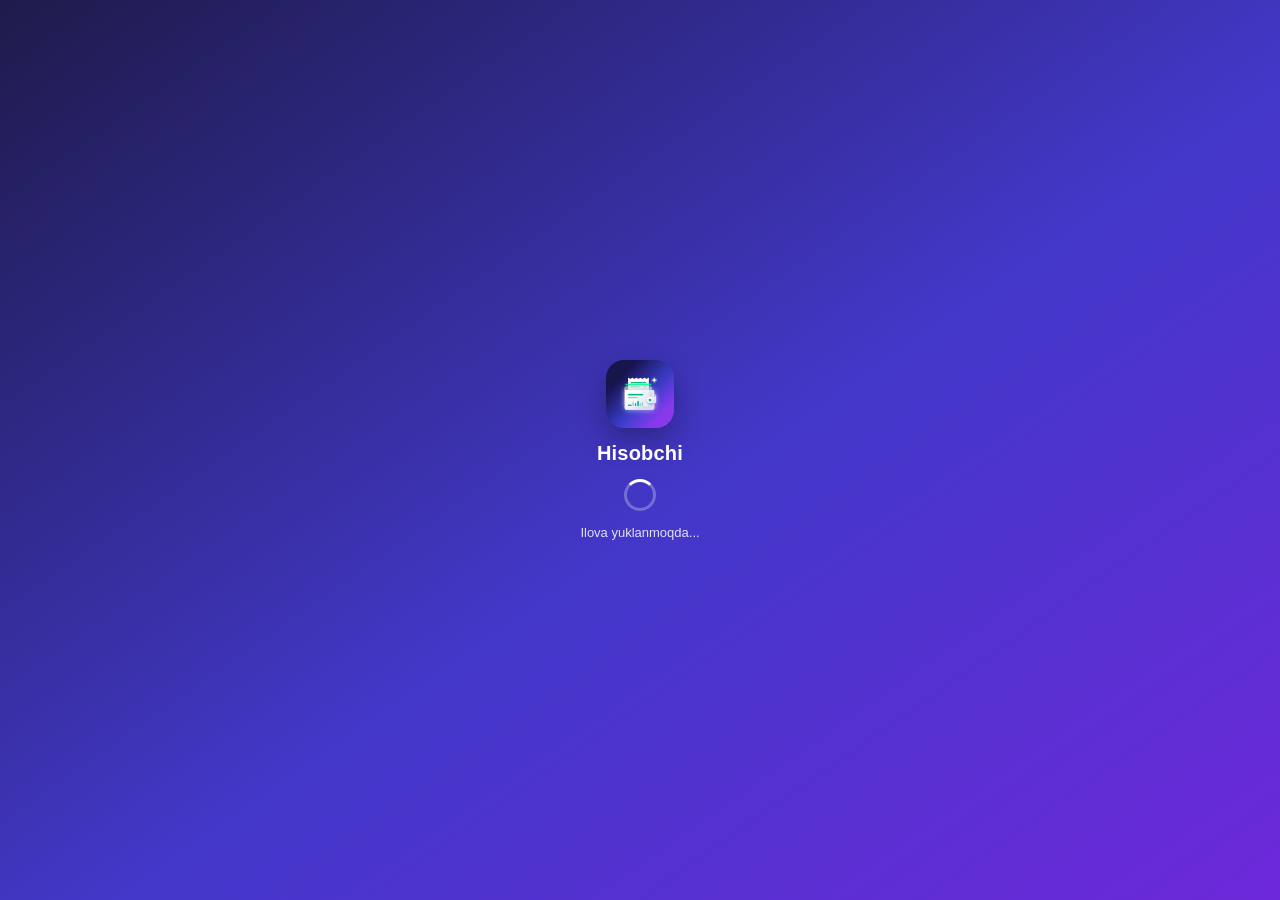
==== mobile/web/index.html @ 9823d7cf "v1.0.20: Telegram groups & bot hub in APK/Mini App and streamlined bot menus" ====
<!DOCTYPE html>
<html lang="uz">
<head>
  <base href="$FLUTTER_BASE_HREF">
  <meta charset="UTF-8">
  <meta content="IE=Edge" http-equiv="X-UA-Compatible">
  <meta name="viewport" content="width=device-width, initial-scale=1.0, maximum-scale=1.0, user-scalable=no, viewport-fit=cover">
  <meta name="description" content="Hisobchi — Kunlik kassa va nakladnoy tizimi">
  <meta name="mobile-web-app-capable" content="yes">
  <meta name="apple-mobile-web-app-capable" content="yes">
  <meta name="apple-mobile-web-app-status-bar-style" content="black-translucent">
  <meta name="apple-mobile-web-app-title" content="Hisobchi">
  <link rel="apple-touch-icon" href="icons/Icon-192.png">
  <link rel="icon" type="image/png" href="favicon.png">
  <link rel="manifest" href="manifest.json">
  <title>Hisobchi</title>
  <script src="https://telegram.org/js/telegram-web-app.js"></script>
  <script>
    (function () {
      function getTg() {
        return (window.Telegram && window.Telegram.WebApp) ? window.Telegram.WebApp : null;
      }

      window.HisobchiWebBridge = {
        init: function () {
          try {
            var tg = getTg();
            if (!tg) return;
            if (typeof tg.ready === 'function') tg.ready();
            if (typeof tg.expand === 'function') tg.expand();
            if (typeof tg.disableVerticalSwipes === 'function') {
              try { tg.disableVerticalSwipes(); } catch (_) {}
            }
          } catch (_) {}
        },
        getInitData: function () {
          try {
            var tg = getTg();
            return (tg && tg.initData) ? String(tg.initData) : '';
          } catch (_) {
            return '';
          }
        },
        getColorScheme: function () {
          try {
            var tg = getTg();
            return (tg && tg.colorScheme) ? String(tg.colorScheme) : '';
          } catch (_) {
            return '';
          }
        },
        syncChromeColors: function (isDark) {
          try {
            var tg = getTg();
            if (!tg) return;
            var bg = isDark ? '#090D18' : '#F3F5FA';
            var hdr = isDark ? '#13192B' : '#4338CA';
            if (typeof tg.setBackgroundColor === 'function') tg.setBackgroundColor(bg);
            if (typeof tg.setHeaderColor === 'function') tg.setHeaderColor(hdr);
          } catch (_) {}
        },
        tryTelegramDownload: function (url, filename) {
          try {
            var tg = getTg();
            if (tg && typeof tg.downloadFile === 'function') {
              tg.downloadFile({ url: url, file_name: filename });
              return true;
            }
            if (tg && typeof tg.openLink === 'function') {
              tg.openLink(url);
              return true;
            }
          } catch (_) {}
          return false;
        },
        openTelegramLink: function (url) {
          try {
            var tg = getTg();
            if (tg && url && url.indexOf('https://t.me/') === 0 && typeof tg.openTelegramLink === 'function') {
              tg.openTelegramLink(url);
              return true;
            }
            if (tg && typeof tg.openLink === 'function') {
              tg.openLink(url);
              return true;
            }
            window.open(url, '_blank');
            return true;
          } catch (_) {
            return false;
          }
        },
        downloadBlob: function (bytes, filename) {
          var blob = new Blob([bytes], {
            type: 'application/vnd.openxmlformats-officedocument.spreadsheetml.sheet'
          });
          var objectUrl = URL.createObjectURL(blob);
          var a = document.createElement('a');
          a.href = objectUrl;
          a.download = filename;
          document.body.appendChild(a);
          a.click();
          setTimeout(function () {
            document.body.removeChild(a);
            URL.revokeObjectURL(objectUrl);
          }, 1200);
        },
        pickFile: function (accept) {
          return new Promise(function (resolve) {
            var input = document.createElement('input');
            input.type = 'file';
            input.accept = accept || '';
            input.style.display = 'none';
            var settled = false;
            function finish(result) {
              if (settled) return;
              settled = true;
              window.removeEventListener('focus', onFocusBack);
              if (input.parentNode) input.parentNode.removeChild(input);
              resolve(result);
            }
            function onFocusBack() {
              setTimeout(function () {
                if (!settled && (!input.files || input.files.length === 0)) {
                  finish(null);
                }
              }, 600);
            }
            input.onchange = function () {
              var file = input.files && input.files[0];
              if (!file) {
                finish(null);
                return;
              }
              var reader = new FileReader();
              reader.onload = function () {
                finish({
                  name: file.name || 'file',
                  bytes: new Uint8Array(reader.result)
                });
              };
              reader.onerror = function () { finish(null); };
              reader.readAsArrayBuffer(file);
            };
            input.oncancel = function () { finish(null); };
            window.addEventListener('focus', onFocusBack, { once: true });
            document.body.appendChild(input);
            input.click();
          });
        }
      };

      window.HisobchiWebBridge.init();
    })();
  </script>
  <style>
    html, body {
      margin: 0;
      padding: 0;
      width: 100%;
      height: 100%;
      overflow: hidden;
      background: #F3F5FA;
      font-family: -apple-system, BlinkMacSystemFont, "Segoe UI", Roboto, sans-serif;
    }
    #hisobchi-splash {
      position: fixed;
      inset: 0;
      z-index: 9999;
      display: flex;
      flex-direction: column;
      align-items: center;
      justify-content: center;
      gap: 14px;
      background: linear-gradient(145deg, #1E1B4B 0%, #4338CA 55%, #6D28D9 100%);
      color: #FFFFFF;
      transition: opacity 0.22s ease;
    }
    #hisobchi-splash img {
      width: 68px;
      height: 68px;
      border-radius: 18px;
      box-shadow: 0 12px 28px rgba(0, 0, 0, 0.28);
    }
    #hisobchi-splash .title {
      font-size: 20px;
      font-weight: 800;
      letter-spacing: 0.2px;
    }
    #hisobchi-splash .sub {
      font-size: 13px;
      opacity: 0.85;
    }
    #hisobchi-splash .spinner {
      width: 26px;
      height: 26px;
      border-radius: 50%;
      border: 3px solid rgba(255, 255, 255, 0.28);
      border-top-color: #FFFFFF;
      animation: hspin 0.8s linear infinite;
    }
    @keyframes hspin {
      to { transform: rotate(360deg); }
    }
  </style>
</head>
<body>
  <div id="hisobchi-splash">
    <img src="icons/Icon-192.png" alt="Hisobchi">
    <div class="title">Hisobchi</div>
    <div class="spinner"></div>
    <div class="sub">Ilova yuklanmoqda...</div>
  </div>
  <script>
    window.addEventListener('flutter-first-frame', function () {
      var el = document.getElementById('hisobchi-splash');
      if (el) {
        el.style.opacity = '0';
        setTimeout(function () {
          if (el.parentNode) el.parentNode.removeChild(el);
        }, 250);
      }
    });
  </script>
  <script src="flutter_bootstrap.js" async></script>
</body>
</html>
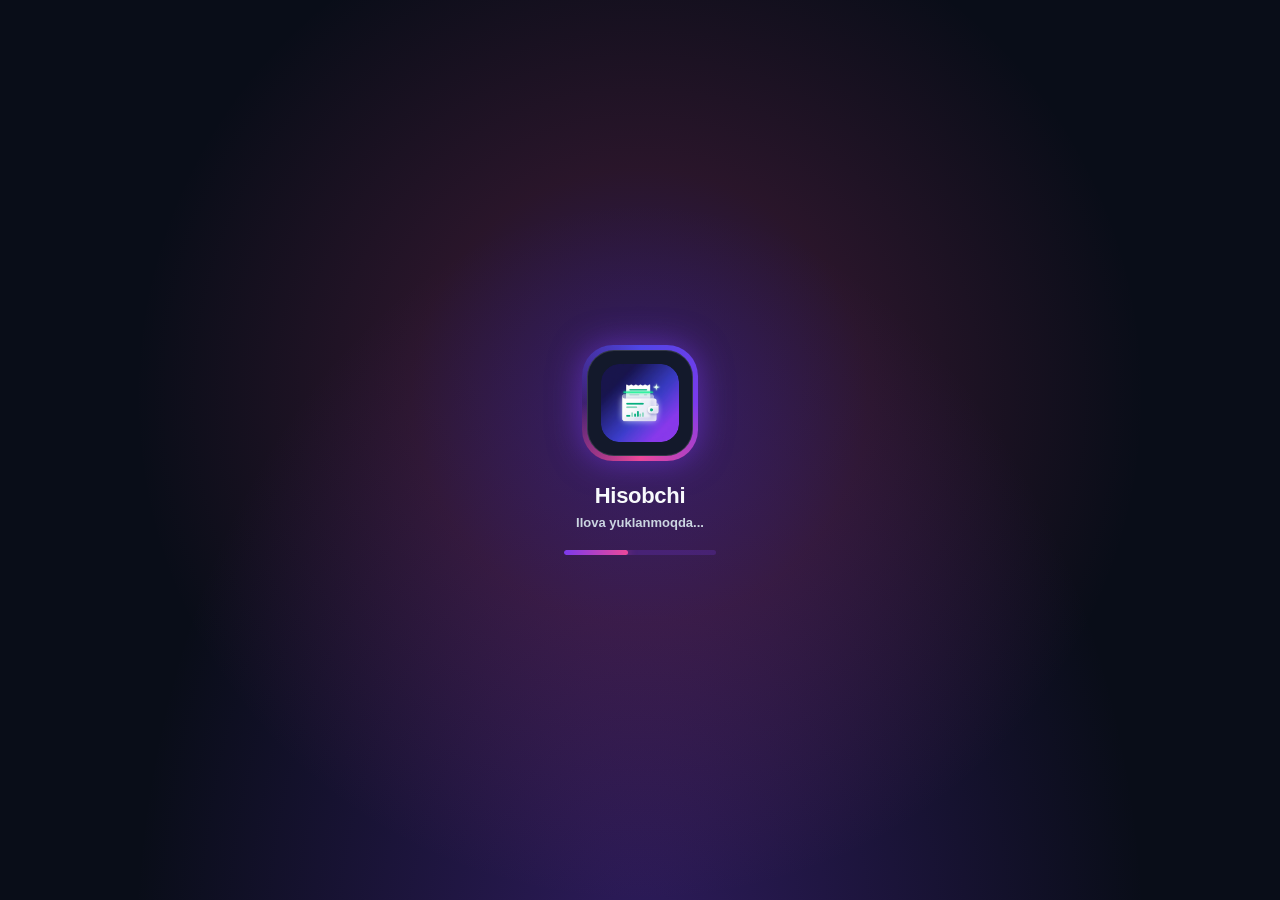
==== commit 41fa601d: "v1.0.22: animated glowing logo splash and Dashboard shimmer loading skeleton" ====
--- a/mobile/web/index.html
+++ b/mobile/web/index.html
@@ -160,7 +160,7 @@
       width: 100%;
       height: 100%;
       overflow: hidden;
-      background: #F3F5FA;
+      background: #090D18;
       font-family: -apple-system, BlinkMacSystemFont, "Segoe UI", Roboto, sans-serif;
     }
     #hisobchi-splash {
@@ -171,45 +171,103 @@
       flex-direction: column;
       align-items: center;
       justify-content: center;
-      gap: 14px;
-      background: linear-gradient(145deg, #1E1B4B 0%, #4338CA 55%, #6D28D9 100%);
-      color: #FFFFFF;
-      transition: opacity 0.22s ease;
-    }
-    #hisobchi-splash img {
-      width: 68px;
-      height: 68px;
+      background:
+        radial-gradient(circle at 50% 44%, rgba(124, 58, 237, 0.34) 0%, rgba(236, 72, 153, 0.14) 28%, transparent 62%),
+        radial-gradient(ellipse at 50% 108%, rgba(124, 58, 237, 0.32) 0%, transparent 56%),
+        #090D18;
+      color: #F8FAFC;
+      transition: opacity 0.25s ease;
+    }
+    #hisobchi-splash .logo-wrap {
+      position: relative;
+      width: 116px;
+      height: 116px;
+      display: flex;
+      align-items: center;
+      justify-content: center;
+      animation: hbreathe 2.4s ease-in-out infinite;
+    }
+    #hisobchi-splash .logo-ring {
+      position: absolute;
+      inset: 0;
+      border-radius: 31px;
+      background: conic-gradient(from 0deg, #4F46E5, #7C3AED, #EC4899, rgba(124, 58, 237, 0.12), #4F46E5);
+      box-shadow: 0 0 32px rgba(124, 58, 237, 0.55);
+      animation: hspin 2.4s linear infinite;
+    }
+    #hisobchi-splash .logo-inner {
+      position: relative;
+      width: 106px;
+      height: 106px;
+      border-radius: 27px;
+      background: #13192B;
+      border: 1.2px solid rgba(255, 255, 255, 0.14);
+      display: flex;
+      align-items: center;
+      justify-content: center;
+      padding: 13px;
+      box-sizing: border-box;
+    }
+    #hisobchi-splash .logo-inner img {
+      width: 100%;
+      height: 100%;
       border-radius: 18px;
-      box-shadow: 0 12px 28px rgba(0, 0, 0, 0.28);
+      object-fit: cover;
     }
     #hisobchi-splash .title {
-      font-size: 20px;
-      font-weight: 800;
-      letter-spacing: 0.2px;
+      margin-top: 22px;
+      font-size: 22px;
+      font-weight: 900;
+      letter-spacing: -0.3px;
+      color: #F8FAFC;
     }
     #hisobchi-splash .sub {
+      margin-top: 6px;
       font-size: 13px;
-      opacity: 0.85;
-    }
-    #hisobchi-splash .spinner {
-      width: 26px;
-      height: 26px;
-      border-radius: 50%;
-      border: 3px solid rgba(255, 255, 255, 0.28);
-      border-top-color: #FFFFFF;
-      animation: hspin 0.8s linear infinite;
+      font-weight: 600;
+      color: #CBD5E1;
+    }
+    #hisobchi-splash .bar {
+      margin-top: 20px;
+      width: 152px;
+      height: 5px;
+      border-radius: 999px;
+      background: rgba(124, 58, 237, 0.22);
+      overflow: hidden;
+      position: relative;
+    }
+    #hisobchi-splash .bar-fill {
+      width: 64px;
+      height: 100%;
+      border-radius: 999px;
+      background: linear-gradient(90deg, #7C3AED, #EC4899);
+      box-shadow: 0 0 10px rgba(236, 72, 153, 0.65);
+      animation: hslide 1.3s ease-in-out infinite alternate;
     }
     @keyframes hspin {
       to { transform: rotate(360deg); }
+    }
+    @keyframes hbreathe {
+      0%, 100% { transform: scale(0.97); }
+      50% { transform: scale(1.03); }
+    }
+    @keyframes hslide {
+      from { transform: translateX(0); }
+      to { transform: translateX(88px); }
     }
   </style>
 </head>
 <body>
   <div id="hisobchi-splash">
-    <img src="icons/Icon-192.png" alt="Hisobchi">
+    <div class="logo-wrap">
+      <div class="logo-ring"></div>
+      <div class="logo-inner">
+        <img src="icons/Icon-192.png" alt="Hisobchi">
+      </div>
+    </div>
     <div class="title">Hisobchi</div>
-    <div class="spinner"></div>
     <div class="sub">Ilova yuklanmoqda...</div>
+    <div class="bar"><div class="bar-fill"></div></div>
   </div>
   <script>
     window.addEventListener('flutter-first-frame', function () {
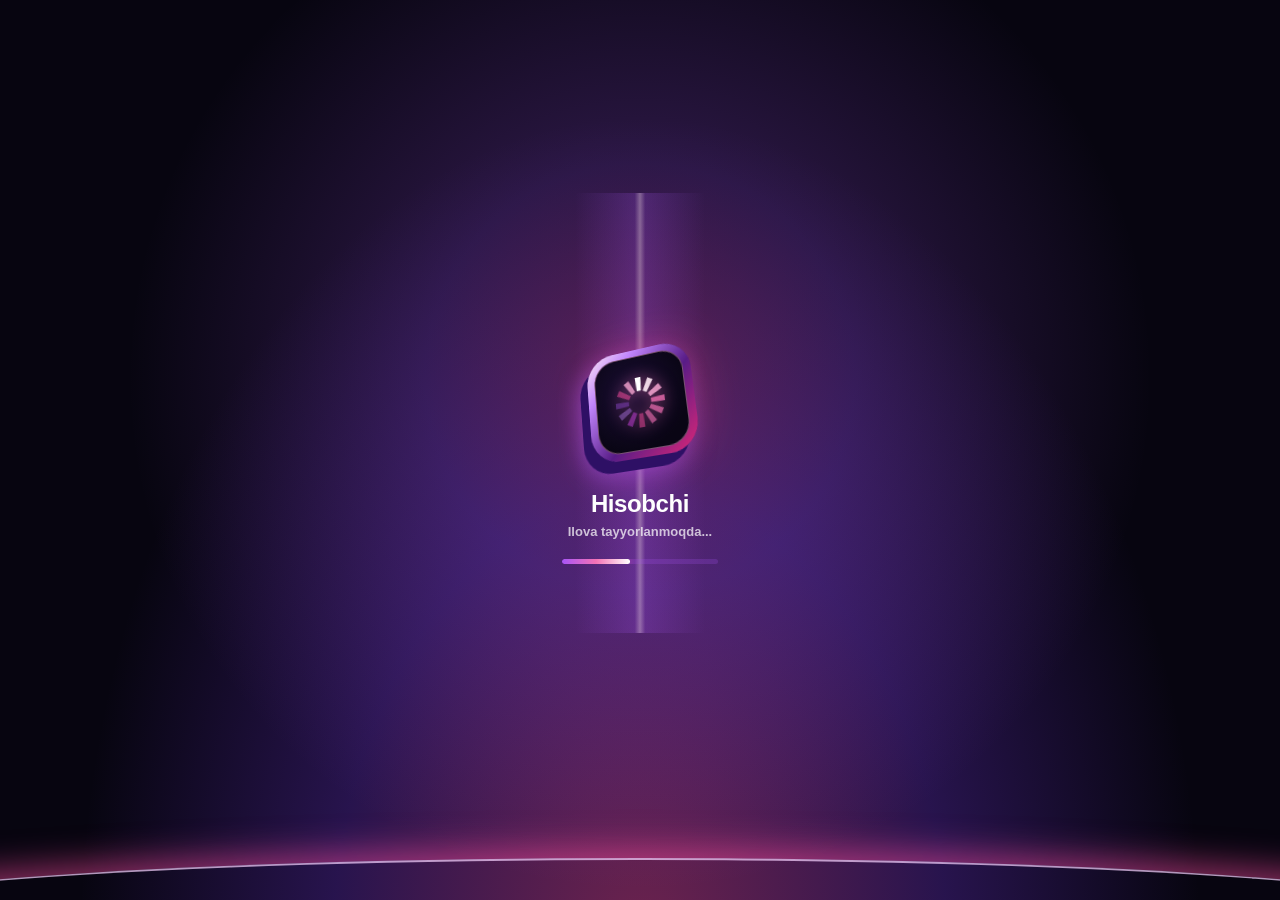
==== commit 31d88635: "feat(ui): 3.4s cosmic 3D glossy squircle & starburst splash animation (v1.0.32)" ====
--- a/mobile/web/index.html
+++ b/mobile/web/index.html
@@ -147,6 +147,11 @@
             document.body.appendChild(input);
             input.click();
           });
+        },
+        reloadApp: function () {
+          try {
+            window.location.reload();
+          } catch (_) {}
         }
       };
 
@@ -160,7 +165,7 @@
       width: 100%;
       height: 100%;
       overflow: hidden;
-      background: #090D18;
+      background: #070510;
       font-family: -apple-system, BlinkMacSystemFont, "Segoe UI", Roboto, sans-serif;
     }
     #hisobchi-splash {
@@ -172,75 +177,94 @@
       align-items: center;
       justify-content: center;
       background:
-        radial-gradient(circle at 50% 44%, rgba(124, 58, 237, 0.34) 0%, rgba(236, 72, 153, 0.14) 28%, transparent 62%),
-        radial-gradient(ellipse at 50% 108%, rgba(124, 58, 237, 0.32) 0%, transparent 56%),
-        #090D18;
+        linear-gradient(90deg, transparent 0%, rgba(168, 85, 247, 0.22) 46%, rgba(245, 208, 254, 0.42) 50%, rgba(168, 85, 247, 0.22) 54%, transparent 100%) 50% 42% / 130px 440px no-repeat,
+        radial-gradient(circle at 50% 42%, rgba(236, 72, 153, 0.30) 0%, rgba(168, 85, 247, 0.22) 26%, transparent 62%),
+        radial-gradient(ellipse at 50% 106%, rgba(236, 72, 153, 0.45) 0%, rgba(124, 58, 237, 0.28) 34%, transparent 62%),
+        #070510;
       color: #F8FAFC;
-      transition: opacity 0.25s ease;
+      transition: opacity 0.32s ease;
+    }
+    #hisobchi-splash::after {
+      content: '';
+      position: absolute;
+      left: -18%;
+      right: -18%;
+      bottom: -90px;
+      height: 130px;
+      border-radius: 50% 50% 0 0;
+      border-top: 2px solid rgba(245, 208, 254, 0.72);
+      box-shadow: 0 -10px 32px rgba(236, 72, 153, 0.55);
+      pointer-events: none;
     }
     #hisobchi-splash .logo-wrap {
       position: relative;
-      width: 116px;
-      height: 116px;
+      width: 132px;
+      height: 132px;
       display: flex;
       align-items: center;
       justify-content: center;
-      animation: hbreathe 2.4s ease-in-out infinite;
-    }
-    #hisobchi-splash .logo-ring {
-      position: absolute;
-      inset: 0;
-      border-radius: 31px;
-      background: conic-gradient(from 0deg, #4F46E5, #7C3AED, #EC4899, rgba(124, 58, 237, 0.12), #4F46E5);
-      box-shadow: 0 0 32px rgba(124, 58, 237, 0.55);
-      animation: hspin 2.4s linear infinite;
-    }
-    #hisobchi-splash .logo-inner {
-      position: relative;
-      width: 106px;
-      height: 106px;
-      border-radius: 27px;
-      background: #13192B;
-      border: 1.2px solid rgba(255, 255, 255, 0.14);
+      perspective: 520px;
+      animation: hbreathe 2.6s ease-in-out infinite;
+    }
+    #hisobchi-splash .squircle-3d {
+      width: 112px;
+      height: 112px;
+      border-radius: 30px;
+      transform: rotateX(14deg) rotateY(-20deg) rotateZ(-6deg);
+      background: linear-gradient(135deg, #FCE7F3 0%, #C084FC 24%, #581C87 58%, #DB2777 100%);
+      padding: 8px;
+      box-sizing: border-box;
+      box-shadow:
+        -9px 11px 0 #2E1065,
+        -12px 14px 26px rgba(168, 85, 247, 0.50),
+        0 0 38px rgba(236, 72, 153, 0.42);
       display: flex;
       align-items: center;
       justify-content: center;
-      padding: 13px;
-      box-sizing: border-box;
-    }
-    #hisobchi-splash .logo-inner img {
+    }
+    #hisobchi-splash .squircle-cavity {
       width: 100%;
       height: 100%;
-      border-radius: 18px;
-      object-fit: cover;
+      border-radius: 23px;
+      background: radial-gradient(circle at 40% 38%, #1A0E33 0%, #090514 75%);
+      border: 1px solid rgba(249, 168, 212, 0.45);
+      display: flex;
+      align-items: center;
+      justify-content: center;
+    }
+    #hisobchi-splash .starburst {
+      width: 62px;
+      height: 62px;
+      animation: hspin 2.2s linear infinite;
+      filter: drop-shadow(0 0 8px rgba(244, 114, 182, 0.75));
     }
     #hisobchi-splash .title {
       margin-top: 22px;
-      font-size: 22px;
+      font-size: 24px;
       font-weight: 900;
-      letter-spacing: -0.3px;
-      color: #F8FAFC;
+      letter-spacing: -0.4px;
+      color: #FFFFFF;
     }
     #hisobchi-splash .sub {
       margin-top: 6px;
       font-size: 13px;
       font-weight: 600;
-      color: #CBD5E1;
+      color: rgba(255, 255, 255, 0.72);
     }
     #hisobchi-splash .bar {
       margin-top: 20px;
-      width: 152px;
-      height: 5px;
+      width: 156px;
+      height: 4.5px;
       border-radius: 999px;
-      background: rgba(124, 58, 237, 0.22);
+      background: rgba(168, 85, 247, 0.22);
       overflow: hidden;
       position: relative;
     }
     #hisobchi-splash .bar-fill {
-      width: 64px;
+      width: 68px;
       height: 100%;
       border-radius: 999px;
-      background: linear-gradient(90deg, #7C3AED, #EC4899);
+      background: linear-gradient(90deg, #A855F7, #F472B6, #FFFFFF);
       box-shadow: 0 0 10px rgba(236, 72, 153, 0.65);
       animation: hslide 1.3s ease-in-out infinite alternate;
     }
@@ -248,8 +272,8 @@
       to { transform: rotate(360deg); }
     }
     @keyframes hbreathe {
-      0%, 100% { transform: scale(0.97); }
-      50% { transform: scale(1.03); }
+      0%, 100% { transform: translateY(0px) scale(0.98); }
+      50% { transform: translateY(-4px) scale(1.03); }
     }
     @keyframes hslide {
       from { transform: translateX(0); }
@@ -260,13 +284,29 @@
 <body>
   <div id="hisobchi-splash">
     <div class="logo-wrap">
-      <div class="logo-ring"></div>
-      <div class="logo-inner">
-        <img src="icons/Icon-192.png" alt="Hisobchi">
+      <div class="squircle-3d">
+        <div class="squircle-cavity">
+          <svg class="starburst" viewBox="-50 -50 100 100" xmlns="http://www.w3.org/2000/svg">
+            <g fill="#F472B6">
+              <polygon points="-3.5,-19 3.5,-19 5,-42 -5,-42" opacity="1.0" fill="#FFFFFF"/>
+              <polygon points="-3.5,-19 3.5,-19 5,-42 -5,-42" transform="rotate(30)" opacity="0.92" fill="#FCE7F3"/>
+              <polygon points="-3.5,-19 3.5,-19 5,-42 -5,-42" transform="rotate(60)" opacity="0.84" fill="#F9A8D4"/>
+              <polygon points="-3.5,-19 3.5,-19 5,-42 -5,-42" transform="rotate(90)" opacity="0.76"/>
+              <polygon points="-3.5,-19 3.5,-19 5,-42 -5,-42" transform="rotate(120)" opacity="0.68"/>
+              <polygon points="-3.5,-19 3.5,-19 5,-42 -5,-42" transform="rotate(150)" opacity="0.60"/>
+              <polygon points="-3.5,-19 3.5,-19 5,-42 -5,-42" transform="rotate(180)" opacity="0.52" fill="#EC4899"/>
+              <polygon points="-3.5,-19 3.5,-19 5,-42 -5,-42" transform="rotate(210)" opacity="0.46" fill="#D946EF"/>
+              <polygon points="-3.5,-19 3.5,-19 5,-42 -5,-42" transform="rotate(240)" opacity="0.40" fill="#C084FC"/>
+              <polygon points="-3.5,-19 3.5,-19 5,-42 -5,-42" transform="rotate(270)" opacity="0.36" fill="#A855F7"/>
+              <polygon points="-3.5,-19 3.5,-19 5,-42 -5,-42" transform="rotate(300)" opacity="0.55" fill="#EC4899"/>
+              <polygon points="-3.5,-19 3.5,-19 5,-42 -5,-42" transform="rotate(330)" opacity="0.78" fill="#F9A8D4"/>
+            </g>
+          </svg>
+        </div>
       </div>
     </div>
     <div class="title">Hisobchi</div>
-    <div class="sub">Ilova yuklanmoqda...</div>
+    <div class="sub">Ilova tayyorlanmoqda...</div>
     <div class="bar"><div class="bar-fill"></div></div>
   </div>
   <script>
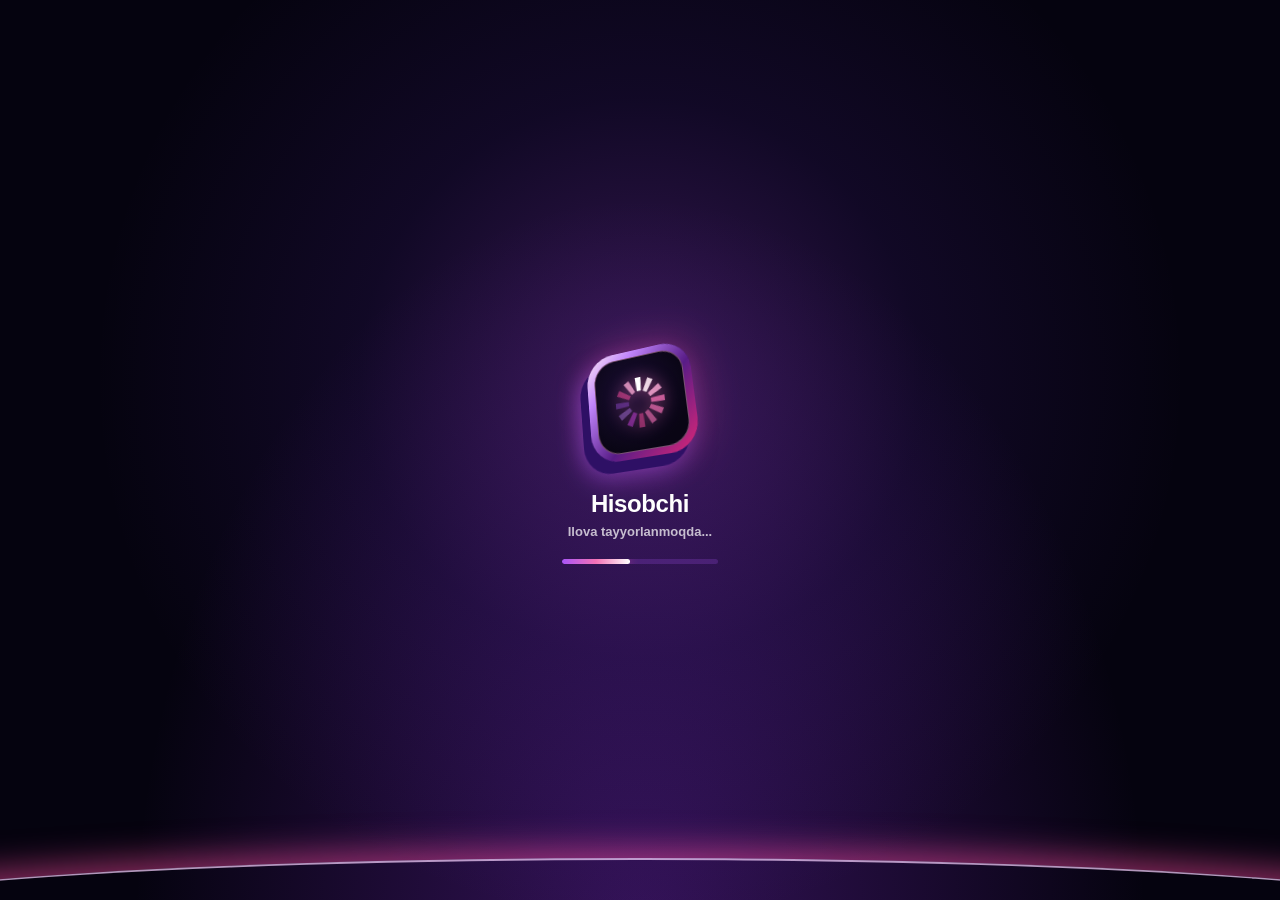
==== commit 9b5506e2: "feat(ui): install smooth HisobchiSplash without hard beam borders (v1.0.36)" ====
--- a/mobile/web/index.html
+++ b/mobile/web/index.html
@@ -53,8 +53,8 @@
           try {
             var tg = getTg();
             if (!tg) return;
-            var bg = isDark ? '#090D18' : '#F3F5FA';
-            var hdr = isDark ? '#13192B' : '#4338CA';
+            var bg = isDark ? '#090712' : '#F6F4FB';
+            var hdr = isDark ? '#131020' : '#6D28D9';
             if (typeof tg.setBackgroundColor === 'function') tg.setBackgroundColor(bg);
             if (typeof tg.setHeaderColor === 'function') tg.setHeaderColor(hdr);
           } catch (_) {}
@@ -165,7 +165,7 @@
       width: 100%;
       height: 100%;
       overflow: hidden;
-      background: #070510;
+      background: #05030F;
       font-family: -apple-system, BlinkMacSystemFont, "Segoe UI", Roboto, sans-serif;
     }
     #hisobchi-splash {
@@ -177,10 +177,9 @@
       align-items: center;
       justify-content: center;
       background:
-        linear-gradient(90deg, transparent 0%, rgba(168, 85, 247, 0.22) 46%, rgba(245, 208, 254, 0.42) 50%, rgba(168, 85, 247, 0.22) 54%, transparent 100%) 50% 42% / 130px 440px no-repeat,
-        radial-gradient(circle at 50% 42%, rgba(236, 72, 153, 0.30) 0%, rgba(168, 85, 247, 0.22) 26%, transparent 62%),
-        radial-gradient(ellipse at 50% 106%, rgba(236, 72, 153, 0.45) 0%, rgba(124, 58, 237, 0.28) 34%, transparent 62%),
-        #070510;
+        radial-gradient(circle at 50% 42%, rgba(180, 76, 255, 0.28) 0%, rgba(124, 58, 237, 0.10) 34%, transparent 66%),
+        radial-gradient(ellipse at 50% 106%, rgba(139, 47, 224, 0.36) 0%, transparent 56%),
+        #05030F;
       color: #F8FAFC;
       transition: opacity 0.32s ease;
     }
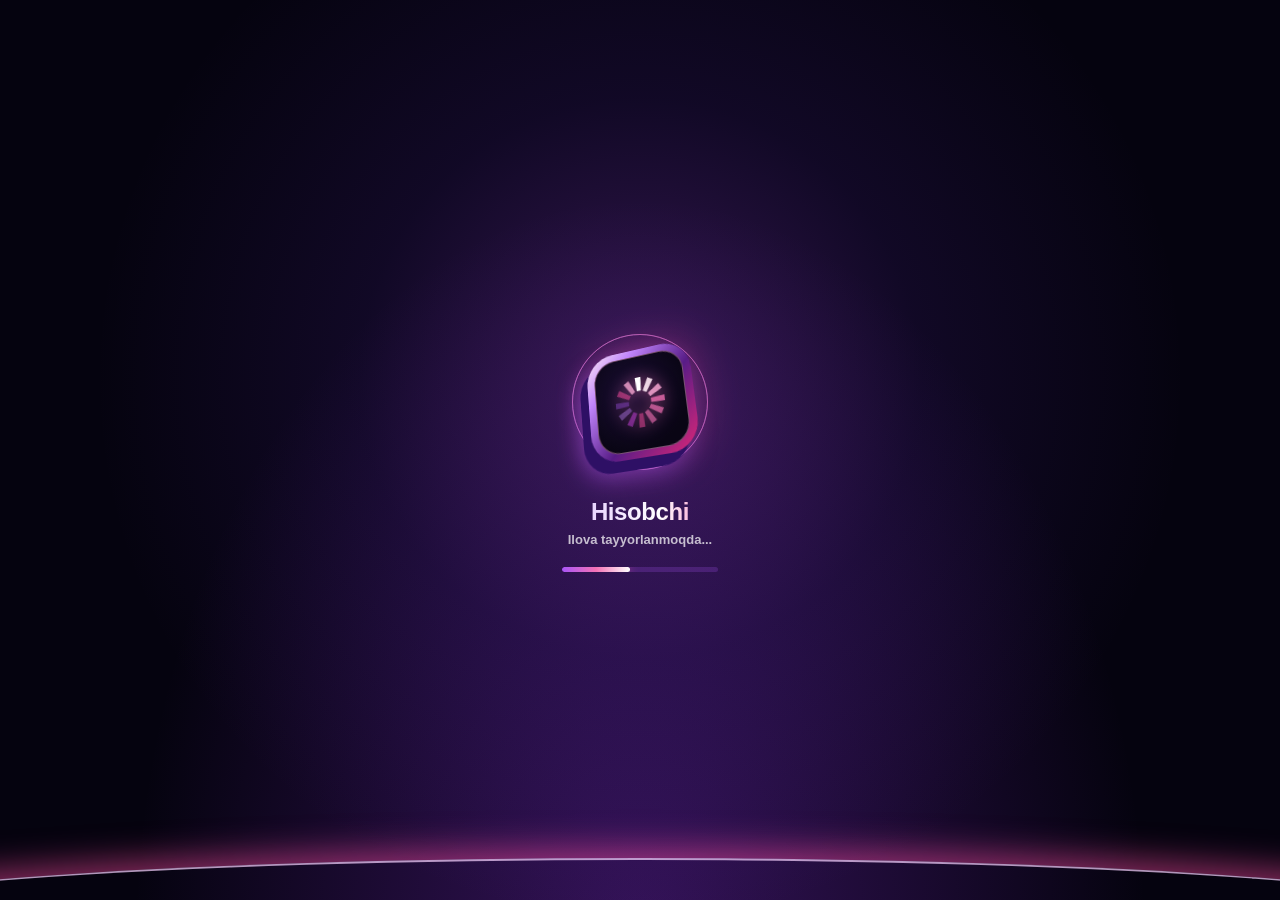
==== commit 330d84e3: "feat(ui): cosmic ripple splash, staged boot captions & whole-app obsidian glass polish (v1.0.41)" ====
--- a/mobile/web/index.html
+++ b/mobile/web/index.html
@@ -181,7 +181,7 @@
         radial-gradient(ellipse at 50% 106%, rgba(139, 47, 224, 0.36) 0%, transparent 56%),
         #05030F;
       color: #F8FAFC;
-      transition: opacity 0.32s ease;
+      transition: opacity 0.34s ease, transform 0.34s cubic-bezier(0.22, 1, 0.36, 1);
     }
     #hisobchi-splash::after {
       content: '';
@@ -197,13 +197,25 @@
     }
     #hisobchi-splash .logo-wrap {
       position: relative;
-      width: 132px;
-      height: 132px;
+      width: 148px;
+      height: 148px;
       display: flex;
       align-items: center;
       justify-content: center;
       perspective: 520px;
       animation: hbreathe 2.6s ease-in-out infinite;
+    }
+    #hisobchi-splash .ripple {
+      position: absolute;
+      inset: 6px;
+      border-radius: 50%;
+      border: 1.5px solid rgba(192, 132, 252, 0.55);
+      pointer-events: none;
+      animation: hripple 2.4s cubic-bezier(0.16, 1, 0.3, 1) infinite;
+    }
+    #hisobchi-splash .ripple.r2 {
+      animation-delay: 1.2s;
+      border-color: rgba(244, 114, 182, 0.45);
     }
     #hisobchi-splash .squircle-3d {
       width: 112px;
@@ -242,7 +254,11 @@
       font-size: 24px;
       font-weight: 900;
       letter-spacing: -0.4px;
-      color: #FFFFFF;
+      background: linear-gradient(90deg, #E9D5FF 0%, #FFFFFF 35%, #F9A8D4 55%, #FFFFFF 75%, #E9D5FF 100%);
+      background-size: 200% auto;
+      -webkit-background-clip: text;
+      -webkit-text-fill-color: transparent;
+      animation: hshimmer 2.4s linear infinite;
     }
     #hisobchi-splash .sub {
       margin-top: 6px;
@@ -274,6 +290,14 @@
       0%, 100% { transform: translateY(0px) scale(0.98); }
       50% { transform: translateY(-4px) scale(1.03); }
     }
+    @keyframes hripple {
+      0% { transform: scale(0.75); opacity: 0.65; }
+      100% { transform: scale(1.55); opacity: 0; }
+    }
+    @keyframes hshimmer {
+      0% { background-position: 200% center; }
+      100% { background-position: -200% center; }
+    }
     @keyframes hslide {
       from { transform: translateX(0); }
       to { transform: translateX(88px); }
@@ -283,6 +307,8 @@
 <body>
   <div id="hisobchi-splash">
     <div class="logo-wrap">
+      <div class="ripple"></div>
+      <div class="ripple r2"></div>
       <div class="squircle-3d">
         <div class="squircle-cavity">
           <svg class="starburst" viewBox="-50 -50 100 100" xmlns="http://www.w3.org/2000/svg">
@@ -312,10 +338,11 @@
     window.addEventListener('flutter-first-frame', function () {
       var el = document.getElementById('hisobchi-splash');
       if (el) {
+        el.style.transform = 'scale(1.14)';
         el.style.opacity = '0';
         setTimeout(function () {
           if (el.parentNode) el.parentNode.removeChild(el);
-        }, 250);
+        }, 320);
       }
     });
   </script>
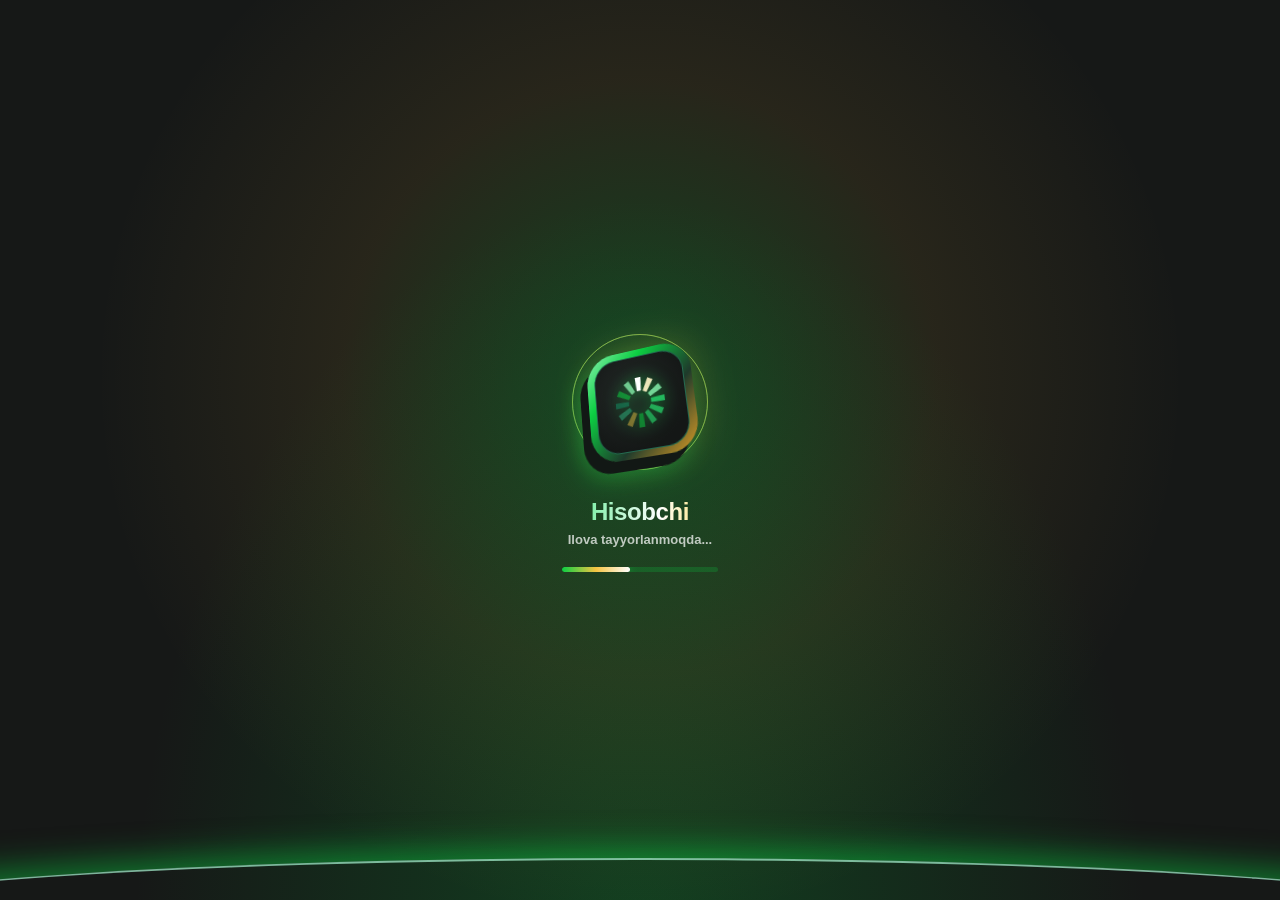
==== commit ebb036f1: "v1.0.54: Update 3D Obsidian-Emerald-Gold app launcher icon, Android adaptive icons, Web splash and b" ====
--- a/mobile/web/index.html
+++ b/mobile/web/index.html
@@ -53,8 +53,8 @@
           try {
             var tg = getTg();
             if (!tg) return;
-            var bg = isDark ? '#090712' : '#F6F4FB';
-            var hdr = isDark ? '#131020' : '#6D28D9';
+            var bg = isDark ? '#161817' : '#F2F5F3';
+            var hdr = isDark ? '#202322' : '#0A9E36';
             if (typeof tg.setBackgroundColor === 'function') tg.setBackgroundColor(bg);
             if (typeof tg.setHeaderColor === 'function') tg.setHeaderColor(hdr);
           } catch (_) {}
@@ -165,7 +165,7 @@
       width: 100%;
       height: 100%;
       overflow: hidden;
-      background: #05030F;
+      background: #161817;
       font-family: -apple-system, BlinkMacSystemFont, "Segoe UI", Roboto, sans-serif;
     }
     #hisobchi-splash {
@@ -177,10 +177,10 @@
       align-items: center;
       justify-content: center;
       background:
-        radial-gradient(circle at 50% 42%, rgba(180, 76, 255, 0.28) 0%, rgba(124, 58, 237, 0.10) 34%, transparent 66%),
-        radial-gradient(ellipse at 50% 106%, rgba(139, 47, 224, 0.36) 0%, transparent 56%),
-        #05030F;
-      color: #F8FAFC;
+        radial-gradient(circle at 50% 42%, rgba(12, 206, 66, 0.24) 0%, rgba(245, 196, 67, 0.08) 36%, transparent 66%),
+        radial-gradient(ellipse at 50% 106%, rgba(10, 143, 50, 0.34) 0%, transparent 56%),
+        #161817;
+      color: #F8FAF9;
       transition: opacity 0.34s ease, transform 0.34s cubic-bezier(0.22, 1, 0.36, 1);
     }
     #hisobchi-splash::after {
@@ -191,8 +191,8 @@
       bottom: -90px;
       height: 130px;
       border-radius: 50% 50% 0 0;
-      border-top: 2px solid rgba(245, 208, 254, 0.72);
-      box-shadow: 0 -10px 32px rgba(236, 72, 153, 0.55);
+      border-top: 2px solid rgba(167, 243, 208, 0.72);
+      box-shadow: 0 -10px 32px rgba(12, 206, 66, 0.50);
       pointer-events: none;
     }
     #hisobchi-splash .logo-wrap {
@@ -209,26 +209,26 @@
       position: absolute;
       inset: 6px;
       border-radius: 50%;
-      border: 1.5px solid rgba(192, 132, 252, 0.55);
+      border: 1.5px solid rgba(40, 224, 112, 0.55);
       pointer-events: none;
       animation: hripple 2.4s cubic-bezier(0.16, 1, 0.3, 1) infinite;
     }
     #hisobchi-splash .ripple.r2 {
       animation-delay: 1.2s;
-      border-color: rgba(244, 114, 182, 0.45);
+      border-color: rgba(245, 196, 67, 0.45);
     }
     #hisobchi-splash .squircle-3d {
       width: 112px;
       height: 112px;
       border-radius: 30px;
       transform: rotateX(14deg) rotateY(-20deg) rotateZ(-6deg);
-      background: linear-gradient(135deg, #FCE7F3 0%, #C084FC 24%, #581C87 58%, #DB2777 100%);
+      background: linear-gradient(135deg, #86EFAC 0%, #0CCE42 28%, #1E3A2B 64%, #D99B26 100%);
       padding: 8px;
       box-sizing: border-box;
       box-shadow:
-        -9px 11px 0 #2E1065,
-        -12px 14px 26px rgba(168, 85, 247, 0.50),
-        0 0 38px rgba(236, 72, 153, 0.42);
+        -9px 11px 0 #121815,
+        -12px 14px 26px rgba(12, 206, 66, 0.42),
+        0 0 38px rgba(245, 196, 67, 0.28);
       display: flex;
       align-items: center;
       justify-content: center;
@@ -237,8 +237,8 @@
       width: 100%;
       height: 100%;
       border-radius: 23px;
-      background: radial-gradient(circle at 40% 38%, #1A0E33 0%, #090514 75%);
-      border: 1px solid rgba(249, 168, 212, 0.45);
+      background: radial-gradient(circle at 40% 38%, #232927 0%, #141716 75%);
+      border: 1px solid rgba(52, 211, 153, 0.42);
       display: flex;
       align-items: center;
       justify-content: center;
@@ -247,14 +247,14 @@
       width: 62px;
       height: 62px;
       animation: hspin 2.2s linear infinite;
-      filter: drop-shadow(0 0 8px rgba(244, 114, 182, 0.75));
+      filter: drop-shadow(0 0 8px rgba(12, 206, 66, 0.72));
     }
     #hisobchi-splash .title {
       margin-top: 22px;
       font-size: 24px;
       font-weight: 900;
       letter-spacing: -0.4px;
-      background: linear-gradient(90deg, #E9D5FF 0%, #FFFFFF 35%, #F9A8D4 55%, #FFFFFF 75%, #E9D5FF 100%);
+      background: linear-gradient(90deg, #86EFAC 0%, #FFFFFF 35%, #FDE68A 55%, #FFFFFF 75%, #4ADE80 100%);
       background-size: 200% auto;
       -webkit-background-clip: text;
       -webkit-text-fill-color: transparent;
@@ -271,7 +271,7 @@
       width: 156px;
       height: 4.5px;
       border-radius: 999px;
-      background: rgba(168, 85, 247, 0.22);
+      background: rgba(12, 206, 66, 0.22);
       overflow: hidden;
       position: relative;
     }
@@ -279,8 +279,8 @@
       width: 68px;
       height: 100%;
       border-radius: 999px;
-      background: linear-gradient(90deg, #A855F7, #F472B6, #FFFFFF);
-      box-shadow: 0 0 10px rgba(236, 72, 153, 0.65);
+      background: linear-gradient(90deg, #0CCE42, #F5C443, #FFFFFF);
+      box-shadow: 0 0 10px rgba(12, 206, 66, 0.65);
       animation: hslide 1.3s ease-in-out infinite alternate;
     }
     @keyframes hspin {
@@ -312,19 +312,19 @@
       <div class="squircle-3d">
         <div class="squircle-cavity">
           <svg class="starburst" viewBox="-50 -50 100 100" xmlns="http://www.w3.org/2000/svg">
-            <g fill="#F472B6">
+            <g fill="#28E070">
               <polygon points="-3.5,-19 3.5,-19 5,-42 -5,-42" opacity="1.0" fill="#FFFFFF"/>
-              <polygon points="-3.5,-19 3.5,-19 5,-42 -5,-42" transform="rotate(30)" opacity="0.92" fill="#FCE7F3"/>
-              <polygon points="-3.5,-19 3.5,-19 5,-42 -5,-42" transform="rotate(60)" opacity="0.84" fill="#F9A8D4"/>
+              <polygon points="-3.5,-19 3.5,-19 5,-42 -5,-42" transform="rotate(30)" opacity="0.92" fill="#FEF3C7"/>
+              <polygon points="-3.5,-19 3.5,-19 5,-42 -5,-42" transform="rotate(60)" opacity="0.84" fill="#86EFAC"/>
               <polygon points="-3.5,-19 3.5,-19 5,-42 -5,-42" transform="rotate(90)" opacity="0.76"/>
               <polygon points="-3.5,-19 3.5,-19 5,-42 -5,-42" transform="rotate(120)" opacity="0.68"/>
               <polygon points="-3.5,-19 3.5,-19 5,-42 -5,-42" transform="rotate(150)" opacity="0.60"/>
-              <polygon points="-3.5,-19 3.5,-19 5,-42 -5,-42" transform="rotate(180)" opacity="0.52" fill="#EC4899"/>
-              <polygon points="-3.5,-19 3.5,-19 5,-42 -5,-42" transform="rotate(210)" opacity="0.46" fill="#D946EF"/>
-              <polygon points="-3.5,-19 3.5,-19 5,-42 -5,-42" transform="rotate(240)" opacity="0.40" fill="#C084FC"/>
-              <polygon points="-3.5,-19 3.5,-19 5,-42 -5,-42" transform="rotate(270)" opacity="0.36" fill="#A855F7"/>
-              <polygon points="-3.5,-19 3.5,-19 5,-42 -5,-42" transform="rotate(300)" opacity="0.55" fill="#EC4899"/>
-              <polygon points="-3.5,-19 3.5,-19 5,-42 -5,-42" transform="rotate(330)" opacity="0.78" fill="#F9A8D4"/>
+              <polygon points="-3.5,-19 3.5,-19 5,-42 -5,-42" transform="rotate(180)" opacity="0.52" fill="#0CCE42"/>
+              <polygon points="-3.5,-19 3.5,-19 5,-42 -5,-42" transform="rotate(210)" opacity="0.46" fill="#F5C443"/>
+              <polygon points="-3.5,-19 3.5,-19 5,-42 -5,-42" transform="rotate(240)" opacity="0.40" fill="#34D399"/>
+              <polygon points="-3.5,-19 3.5,-19 5,-42 -5,-42" transform="rotate(270)" opacity="0.36" fill="#10B981"/>
+              <polygon points="-3.5,-19 3.5,-19 5,-42 -5,-42" transform="rotate(300)" opacity="0.55" fill="#0CCE42"/>
+              <polygon points="-3.5,-19 3.5,-19 5,-42 -5,-42" transform="rotate(330)" opacity="0.78" fill="#86EFAC"/>
             </g>
           </svg>
         </div>
